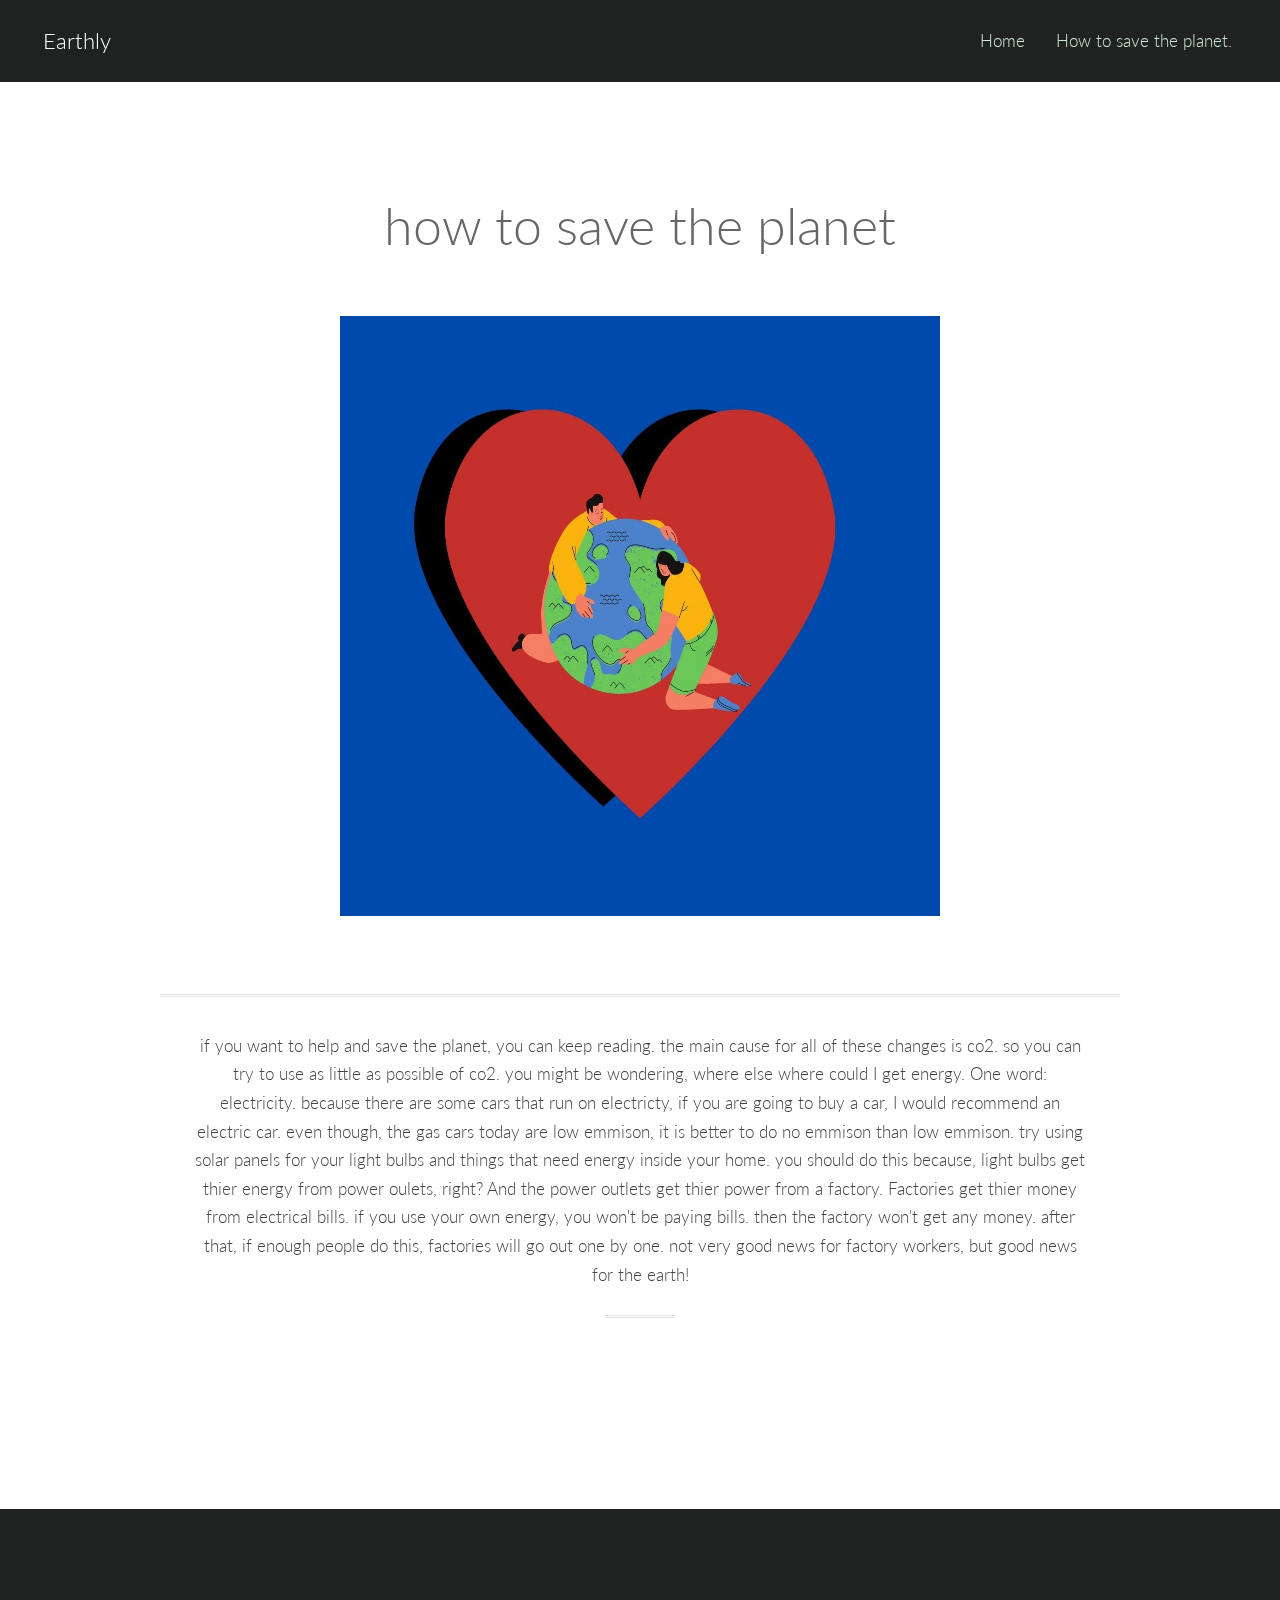
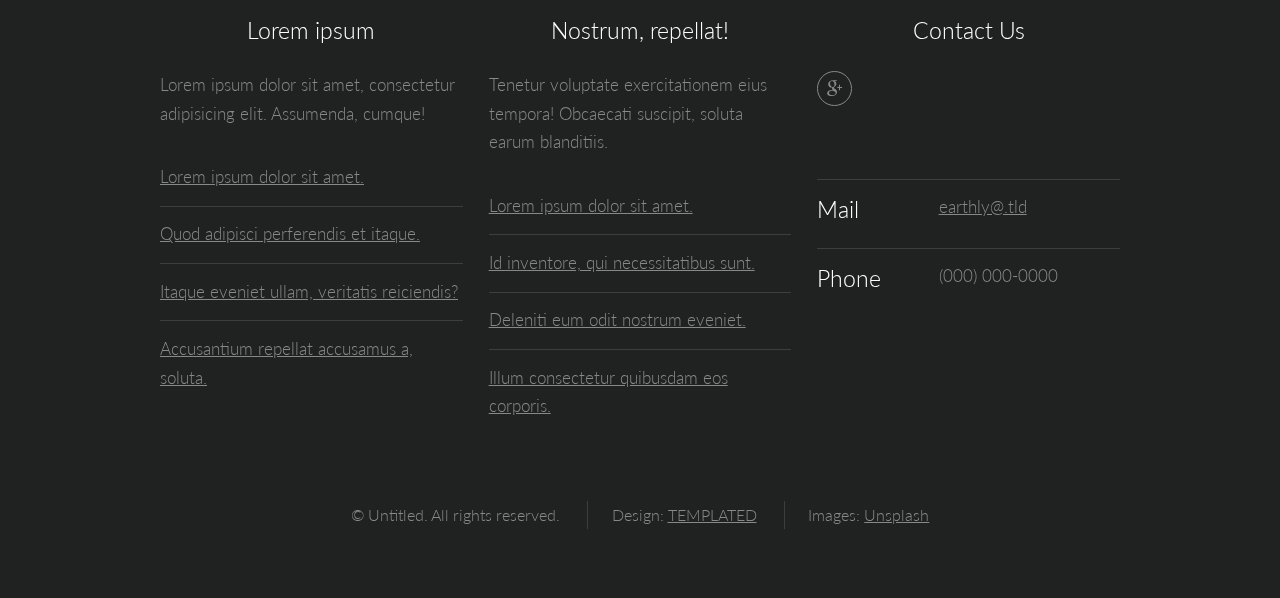
==== generic.html @ 2c192ad4 "Home hackathon" ====
<!DOCTYPE html>
<!--
	Interphase by TEMPLATED
	templated.co @templatedco
	Released for free under the Creative Commons Attribution 3.0 license (templated.co/license)
-->
<html lang="en">
	<head>
		<meta charset="UTF-8">
		<title>Generic - Interphase by TEMPLATED</title>
		<meta http-equiv="content-type" content="text/html; charset=utf-8" />
		<meta name="description" content="" />
		<meta name="keywords" content="" />
		<!--[if lte IE 8]><script src="css/ie/html5shiv.js"></script><![endif]-->
		<script src="js/jquery.min.js"></script>
		<script src="js/skel.min.js"></script>
		<script src="js/skel-layers.min.js"></script>
		<script src="js/init.js"></script>
		<noscript>
			<link rel="stylesheet" href="css/skel.css" />
			<link rel="stylesheet" href="css/style.css" />
			<link rel="stylesheet" href="css/style-xlarge.css" />
		</noscript>
		<!--[if lte IE 8]><link rel="stylesheet" href="css/ie/v8.css" /><![endif]-->
	</head>
	<body>

		<!-- Header -->
			<header id="header">
				<h1><a href="index.html">Earthly</a></h1>
				<nav id="nav">
					<ul>
						<li><a href="index.html">Home</a></li>
						<li><a href="generic.html">How to save the planet.</a></li>
						
					</ul>
				</nav>
			</header>

		<!-- Main -->
			<section id="main" class="wrapper">
				<div class="container">
					<header class="major">
						<h2>how to save the planet</h2>
					<img src="images/earth.jpg" alt="" width="600" height="600" />
					
					

						<hr>
						<p>if you want to help and save the planet, you can keep reading. the main cause for all of these changes is co2. so you can try to use as little as possible of co2. you might be wondering, where else where could I get energy. One word: electricity. because there
							are some cars that run on electricty, if you are going to buy a car, I would recommend an electric car. even though, the gas cars 
							today are low emmison, it is better to do no emmison than low emmison. 

								try using solar panels for your light bulbs and things that need energy inside your home. you should do this because, light bulbs get thier energy from power oulets, right? And the power outlets get thier power from a factory. Factories get thier money from electrical bills. if you use your own energy, you won't be paying bills. then the factory won't get any money. after that, if enough people do this, factories will go out one by one. not very good news for factory workers, but good news for the earth!




						</p>
					

					
					<p></p>

				</div>
			</section>

		<!-- Footer -->
			<footer id="footer">
				<div class="container"> 
					<div class="row">
						<section class="4u 6u(medium) 12u$(small)">
							<h3>Lorem ipsum</h3>
							<p>Lorem ipsum dolor sit amet, consectetur adipisicing elit. Assumenda, cumque!</p>
							<ul class="alt">
								<li><a href="#">Lorem ipsum dolor sit amet.</a></li>
								<li><a href="#">Quod adipisci perferendis et itaque.</a></li>
								<li><a href="#">Itaque eveniet ullam, veritatis reiciendis?</a></li>
								<li><a href="#">Accusantium repellat accusamus a, soluta.</a></li>
							</ul>
						</section>
						<section class="4u 6u$(medium) 12u$(small)">
							<h3>Nostrum, repellat!</h3>
							<p>Tenetur voluptate exercitationem eius tempora! Obcaecati suscipit, soluta earum blanditiis.</p>
							<ul class="alt">
								<li><a href="#">Lorem ipsum dolor sit amet.</a></li>
								<li><a href="#">Id inventore, qui necessitatibus sunt.</a></li>
								<li><a href="#">Deleniti eum odit nostrum eveniet.</a></li>
								<li><a href="#">Illum consectetur quibusdam eos corporis.</a></li>
							</ul>
						</section>
						<section class="4u$ 12u$(medium) 12u$(small)">
							<h3>Contact Us</h3>
							<ul class="icons">
								  
								
								
								<li><a href="https://mail.google.com/mail/u/0/#search/sm40656%40pausd.us" class="icon rounded fa-google-plus"><span class="label">Google+</span></a></li>
								
								
							</ul>
							<ul class="tabular">
								<li>
		
								</li>
								<li>
									<h3>Mail</h3>
									<a href="https://mail.google.com/mail/u/0/#search/sm40656%40pausd.us">earthly@.tld</a>
								</li>
								<li>
									<h3>Phone</h3>
									(000) 000-0000
								</li>
							</ul>
						</section>
					</div>
					<ul class="copyright">
						<li>&copy; Untitled. All rights reserved.</li>
						<li>Design: <a href="http://templated.co">TEMPLATED</a></li>
						<li>Images: <a href="http://unsplash.com">Unsplash</a></li>
					</ul>
				</div>
			</footer>

	</body>
</html>
---- css/skel.css ----
/* Resets (http://meyerweb.com/eric/tools/css/reset/ | v2.0 | 20110126 | License: none (public domain)) */

	html,body,div,span,applet,object,iframe,h1,h2,h3,h4,h5,h6,p,blockquote,pre,a,abbr,acronym,address,big,cite,code,del,dfn,em,img,ins,kbd,q,s,samp,small,strike,strong,sub,sup,tt,var,b,u,i,center,dl,dt,dd,ol,ul,li,fieldset,form,label,legend,table,caption,tbody,tfoot,thead,tr,th,td,article,aside,canvas,details,embed,figure,figcaption,footer,header,hgroup,menu,nav,output,ruby,section,summary,time,mark,audio,video{margin:0;padding:0;border:0;font-size:100%;font:inherit;vertical-align:baseline;}article,aside,details,figcaption,figure,footer,header,hgroup,menu,nav,section{display:block;}body{line-height:1;}ol,ul{list-style:none;}blockquote,q{quotes:none;}blockquote:before,blockquote:after,q:before,q:after{content:'';content:none;}table{border-collapse:collapse;border-spacing:0;}body{-webkit-text-size-adjust:none}

/* Box Model */

	*, *:before, *:after {
		-moz-box-sizing: border-box;
		-webkit-box-sizing: border-box;
		box-sizing: border-box;
	}

/* Container */

	body {
		/* min-width: (containers) */
		min-width: 1200px;
	}

	.container {
		margin-left: auto;
		margin-right: auto;

		/* width: (containers) */
		width: 1200px;
	}

	/* Modifiers */

		/* 125% */
			.container.\31 25\25 {
				width: 100%;

				/* max-width: (containers * 1.25) */
				max-width: 1500px;

				/* min-width: (containers) */
				min-width: 1200px;
			}

		/* 75% */
			.container.\37 5\25 {

				/* width: (containers * 0.75) */
				width: 900px;

			}

		/* 50% */
			.container.\35 0\25 {

				/* width: (containers * 0.50) */
				width: 600px;

			}

		/* 25% */
			.container.\32 5\25 {

				/* width: (containers * 0.25) */
				width: 300px;

			}

/* Grid */

	.row {
		border-bottom: solid 1px transparent;
	}

	.row > * {
		float: left;
	}

	.row:after, .row:before {
		content: '';
		display: block;
		clear: both;
		height: 0;
	}

	.row.uniform > * > :first-child {
		margin-top: 0;
	}

	.row.uniform > * > :last-child {
		margin-bottom: 0;
	}

	/* Gutters */

		/* Normal */

			.row > * {
				/* padding: (gutters.horizontal) 0 0 (gutters.vertical) */
				padding: 0 0 0 2em;
			}

			.row {
				/* margin: -(gutters.horizontal) 0 0 -(gutters.vertical) */
				margin: 0 0 0 -2em;
			}

			.row.uniform > * {
				/* padding: (gutters.vertical) 0 0 (gutters.vertical) */
				padding: 2em 0 0 2em;
			}

			.row.uniform {
				/* margin: -(gutters.vertical) 0 0 -(gutters.vertical) */
				margin: -2em 0 0 -2em;
			}

		/* 200% */

			.row.\32 00\25 > * {
				/* padding: (gutters.horizontal) 0 0 (gutters.vertical) */
				padding: 0 0 0 4em;
			}

			.row.\32 00\25 {
				/* margin: -(gutters.horizontal) 0 0 -(gutters.vertical) */
				margin: 0 0 0 -4em;
			}

			.row.uniform.\32 00\25 > * {
				/* padding: (gutters.vertical) 0 0 (gutters.vertical) */
				padding: 4em 0 0 4em;
			}

			.row.uniform.\32 00\25 {
				/* margin: -(gutters.vertical) 0 0 -(gutters.vertical) */
				margin: -4em 0 0 -4em;
			}

		/* 150% */

			.row.\31 50\25 > * {
				/* padding: (gutters.horizontal) 0 0 (gutters.vertical) */
				padding: 0 0 0 1.5em;
			}

			.row.\31 50\25 {
				/* margin: -(gutters.horizontal) 0 0 -(gutters.vertical) */
				margin: 0 0 0 -1.5em;
			}

			.row.uniform.\31 50\25 > * {
				/* padding: (gutters.vertical) 0 0 (gutters.vertical) */
				padding: 1.5em 0 0 1.5em;
			}

			.row.uniform.\31 50\25 {
				/* margin: -(gutters.vertical) 0 0 -(gutters.vertical) */
				margin: -1.5em 0 0 -1.5em;
			}

		/* 50% */

			.row.\35 0\25 > * {
				/* padding: (gutters.horizontal) 0 0 (gutters.vertical) */
				padding: 0 0 0 1em;
			}

			.row.\35 0\25 {
				/* margin: -(gutters.horizontal) 0 0 -(gutters.vertical) */
				margin: 0 0 0 -1em;
			}

			.row.uniform.\35 0\25 > * {
				/* padding: (gutters.vertical) 0 0 (gutters.vertical) */
				padding: 1em 0 0 1em;
			}

			.row.uniform.\35 0\25 {
				/* margin: -(gutters.vertical) 0 0 -(gutters.vertical) */
				margin: -1em 0 0 -1em;
			}

		/* 25% */

			.row.\32 5\25 > * {
				/* padding: (gutters.horizontal) 0 0 (gutters.vertical) */
				padding: 0 0 0 0.5em;
			}

			.row.\32 5\25 {
				/* margin: -(gutters.horizontal) 0 0 -(gutters.vertical) */
				margin: 0 0 0 -0.5em;
			}

			.row.uniform.\32 5\25 > * {
				/* padding: (gutters.vertical) 0 0 (gutters.vertical) */
				padding: 0.5em 0 0 0.5em;
			}

			.row.uniform.\32 5\25 {
				/* margin: -(gutters.vertical) 0 0 -(gutters.vertical) */
				margin: -0.5em 0 0 -0.5em;
			}

		/* 0% */

			.row.\30 \25 > * {
				/* padding: (gutters.horizontal) 0 0 (gutters.vertical) */
				padding: 0;
			}

			.row.\30 \25 {
				/* margin: -(gutters.horizontal) 0 0 -(gutters.vertical) */
				margin: 0;
			}

	/* Cells */

		.\31 2u, .\31 2u\24, .\31 2u\28 1\29, .\31 2u\24\28 1\29 { width: 100%; clear: none; }
		.\31 1u, .\31 1u\24, .\31 1u\28 1\29, .\31 1u\24\28 1\29 { width: 91.6666666667%; clear: none; }
		.\31 0u, .\31 0u\24, .\31 0u\28 1\29, .\31 0u\24\28 1\29 { width: 83.3333333333%; clear: none; }
		.\39 u, .\39 u\24, .\39 u\28 1\29, .\39 u\24\28 1\29 { width: 75%; clear: none; }
		.\38 u, .\38 u\24, .\38 u\28 1\29, .\38 u\24\28 1\29 { width: 66.6666666667%; clear: none; }
		.\37 u, .\37 u\24, .\37 u\28 1\29, .\37 u\24\28 1\29 { width: 58.3333333333%; clear: none; }
		.\36 u, .\36 u\24, .\36 u\28 1\29, .\36 u\24\28 1\29 { width: 50%; clear: none; }
		.\35 u, .\35 u\24, .\35 u\28 1\29, .\35 u\24\28 1\29 { width: 41.6666666667%; clear: none; }
		.\34 u, .\34 u\24, .\34 u\28 1\29, .\34 u\24\28 1\29 { width: 33.3333333333%; clear: none; }
		.\33 u, .\33 u\24, .\33 u\28 1\29, .\33 u\24\28 1\29 { width: 25%; clear: none; }
		.\32 u, .\32 u\24, .\32 u\28 1\29, .\32 u\24\28 1\29 { width: 16.6666666667%; clear: none; }
		.\31 u, .\31 u\24, .\31 u\28 1\29, .\31 u\24\28 1\29 { width: 8.3333333333%; clear: none; }

		.\31 2u\24 + *, .\31 2u\24\28 1\29 + *,
		.\31 1u\24 + *, .\31 1u\24\28 1\29 + *,
		.\31 0u\24 + *, .\31 0u\24\28 1\29 + *,
		.\39 u\24 + *, .\39 u\24\28 1\29 + *,
		.\38 u\24 + *, .\38 u\24\28 1\29 + *,
		.\37 u\24 + *, .\37 u\24\28 1\29 + *,
		.\36 u\24 + *, .\36 u\24\28 1\29 + *,
		.\35 u\24 + *, .\35 u\24\28 1\29 + *,
		.\34 u\24 + *, .\34 u\24\28 1\29 + *,
		.\33 u\24 + *, .\33 u\24\28 1\29 + *,
		.\32 u\24 + *, .\32 u\24\28 1\29 + *,
		.\31 u\24  + *,  .\31 u\24\28 1\29 + * {
			clear: left;
		}

		.\-11u { margin-left: 91.6666666667% }
		.\-10u { margin-left: 83.3333333333% }
		.\-9u { margin-left: 75% }
		.\-8u { margin-left: 66.6666666667% }
		.\-7u { margin-left: 58.3333333333% }
		.\-6u { margin-left: 50% }
		.\-5u { margin-left: 41.6666666667% }
		.\-4u { margin-left: 33.3333333333% }
		.\-3u { margin-left: 25% }
		.\-2u { margin-left: 16.6666666667% }
		.\-1u { margin-left: 8.3333333333% }
---- css/style.css ----
@charset "UTF-8";
@import url(font-awesome.min.css);
@import url("http://fonts.googleapis.com/css?family=Lato:300,400");

/*
	Interphase by TEMPLATED
	templated.co @templatedco
	Released for free under the Creative Commons Attribution 3.0 license (templated.co/license)
*/

/* Basic */

	body {
		background: #fff;
	}

	body, input, select, textarea {
		color: #444;
		font-family: "Lato", Helvetica, sans-serif;
		font-size: 15pt;
		font-weight: 300;
		line-height: 1.65em;
	}

	a {
		color: #4dac71;
		text-decoration: underline;
	}

		a:hover {
			text-decoration: none;
		}

	strong, b {
		color: #666;
		font-weight: 400;
	}

	em, i {
		font-style: italic;
	}

	p {
		margin: 0 0 2em 0;
	}

	h1, h2, h3, h4, h5, h6 {
		color: #666;
		font-weight: 300;
		line-height: 1em;
		margin: 0 0 1em 0;
		text-align: center;
	}

		h1 a, h2 a, h3 a, h4 a, h5 a, h6 a {
			color: inherit;
			text-decoration: none;
		}

	h2 {
		font-size: 1.75em;
		line-height: 1.5em;
	}

	h3 {
		font-size: 1.35em;
		line-height: 1.5em;
		text-align: center;
	}

	h4 {
		font-size: 1.1em;
		line-height: 1.5em;
	}

	h5 {
		font-size: 0.9em;
		line-height: 1.5em;
	}

	h6 {
		font-size: 0.7em;
		line-height: 1.5em;
	}

	sub {
		font-size: 0.8em;
		position: relative;
		top: 0.5em;
	}

	sup {
		font-size: 0.8em;
		position: relative;
		top: -0.5em;
	}

	hr {
		border: 0;
		border-bottom: medium 1px rgba(144, 144, 144, 0.25);
		margin: 2em 0;
	}

		hr.major {
			margin: 3em 0;
		}

	blockquote {
		border-left: solid 4px rgba(144, 144, 144, 0.25);
		font-style: italic;
		margin: 0 0 2em 0;
		padding: 0.5em 0 0.5em 2em;
	}

	code {
		background: rgba(144, 144, 144, 0.075);
		border-radius: 4px;
		border: solid 1px rgba(144, 144, 144, 0.25);
		font-family: "Courier New", monospace;
		font-size: 0.9em;
		margin: 0 0.25em;
		padding: 0.25em 0.65em;
	}

	pre {
		-webkit-overflow-scrolling: touch;
		font-family: "Courier New", monospace;
		font-size: 0.9em;
		margin: 0 0 2em 0;
	}

		pre code {
			display: block;
			line-height: 1.75em;
			padding: 1em 1.5em;
			overflow-x: auto;
		}

	.align-left {
		text-align: left;
	}

	.align-center {
		text-align: center;
	}

	.align-right {
		text-align: right;
	}

/* Section/Article */

	section.special, article.special {
		text-align: center;
	}

	header p {
		position: relative;
		margin: 0 0 1.5em 0;
	}

	header h2 + p {
		font-size: 1.25em;
		margin-top: -1em;
		line-height: 1.5em;
	}

	header h3 + p {
		font-size: 1.1em;
		margin-top: -0.8em;
		line-height: 1.5em;
		text-align: center;
	}

	header h4 + p,
	header h5 + p,
	header h6 + p {
		font-size: 0.9em;
		margin-top: -0.6em;
		line-height: 1.5em;
	}

	header.major {
		text-align: center;
		margin-bottom: 3em;
	}

		header.major h2 {
			font-size: 3em;
		}

		header.major p {
			border-top: medium double rgba(144, 144, 144, 0.25);
			display: inline-block;
			padding: 2em 2em 0 2em;
		}

/* Form */

	form {
		margin: 0 0 2em 0;
	}
	
	.centered {
		position: absolute;
		top: 50%;
		left: 50%;
		transform: translate(-50%, -50%);
	  }
	
	  label {
		color: #666;
		display: block;
		font-size: 0.9em;
		font-weight: 400;
		margin: 0 0 1em 0;
	}

	input[type="text"],
	input[type="password"],
	input[type="email"],
	select,
	textarea {
		-moz-appearance: none;
		-webkit-appearance: none;
		-o-appearance: none;
		-ms-appearance: none;
		appearance: none;
		background: rgba(144, 144, 144, 0.075);
		border-radius: 4px;
		border: none;
		border: solid 1px rgba(144, 144, 144, 0.25);
		color: inherit;
		display: block;
		outline: 0;
		padding: 0 1em;
		text-decoration: none;
		width: 100%;
	}

		input[type="text"]:invalid,
		input[type="password"]:invalid,
		input[type="email"]:invalid,
		select:invalid,
		textarea:invalid {
			box-shadow: none;
		}

		input[type="text"]:focus,
		input[type="password"]:focus,
		input[type="email"]:focus,
		select:focus,
		textarea:focus {
			border-color: #4dac71;
			box-shadow: 0 0 0 1px #4dac71;
		}

	.select-wrapper {
		text-decoration: none;
		display: block;
		position: relative;
	}

		.select-wrapper:before {
			content: "";
			-moz-osx-font-smoothing: grayscale;
			-webkit-font-smoothing: antialiased;
			font-family: FontAwesome;
			font-style: normal;
			font-weight: normal;
			text-transform: none !important;
		}

		.select-wrapper:before {
			color: rgba(144, 144, 144, 0.25);
			display: block;
			height: 2.75em;
			line-height: 2.75em;
			pointer-events: none;
			position: absolute;
			right: 0;
			text-align: center;
			top: 0;
			width: 2.75em;
		}

		.select-wrapper select::-ms-expand {
			display: none;
		}

	input[type="text"],
	input[type="password"],
	input[type="email"],
	select {
		height: 2.75em;
	}

	textarea {
		padding: 0.75em 1em;
	}

	input[type="checkbox"],
	input[type="radio"] {
		-moz-appearance: none;
		-webkit-appearance: none;
		-o-appearance: none;
		-ms-appearance: none;
		appearance: none;
		display: block;
		float: left;
		margin-right: -2em;
		opacity: 0;
		width: 1em;
		z-index: -1;
	}

		input[type="checkbox"] + label,
		input[type="radio"] + label {
			text-decoration: none;
			color: #444;
			cursor: pointer;
			display: inline-block;
			font-size: 1em;
			font-weight: 300;
			padding-left: 2.4em;
			padding-right: 0.75em;
			position: relative;
		}

			input[type="checkbox"] + label:before,
			input[type="radio"] + label:before {
				-moz-osx-font-smoothing: grayscale;
				-webkit-font-smoothing: antialiased;
				font-family: FontAwesome;
				font-style: normal;
				font-weight: normal;
				text-transform: none !important;
			}

			input[type="checkbox"] + label:before,
			input[type="radio"] + label:before {
				background: rgba(144, 144, 144, 0.075);
				border-radius: 4px;
				border: solid 1px rgba(144, 144, 144, 0.25);
				content: '';
				display: inline-block;
				height: 1.65em;
				left: 0;
				line-height: 1.58125em;
				position: absolute;
				text-align: center;
				top: 0;
				width: 1.65em;
			}

		input[type="checkbox"]:checked + label:before,
		input[type="radio"]:checked + label:before {
			background: #3ba666;
			border-color: #3ba666;
			color: #ffffff;
			content: '\f00c';
		}

		input[type="checkbox"]:focus + label:before,
		input[type="radio"]:focus + label:before {
			border-color: #4dac71;
			box-shadow: 0 0 0 1px #4dac71;
		}

	input[type="checkbox"] + label:before {
		border-radius: 4px;
	}

	input[type="radio"] + label:before {
		border-radius: 100%;
	}

	::-webkit-input-placeholder {
		color: #888 !important;
		opacity: 1.0;
	}

	:-moz-placeholder {
		color: #888 !important;
		opacity: 1.0;
	}

	::-moz-placeholder {
		color: #888 !important;
		opacity: 1.0;
	}

	:-ms-input-placeholder {
		color: #888 !important;
		opacity: 1.0;
	}

	.formerize-placeholder {
		color: #888 !important;
		opacity: 1.0;
	}

/* Box */

	.box {
		border-radius: 4px;
		border: solid 1px rgba(144, 144, 144, 0.25);
		margin-bottom: 2em;
		padding: 1.5em;
	}

		.box > :last-child,
		.box > :last-child > :last-child,
		.box > :last-child > :last-child > :last-child {
			margin-bottom: 0;
		}

		.box.alt {
			border: 0;
			border-radius: 0;
			padding: 0;
		}

/* Icon */

	.icon {
		text-decoration: none;
		border-bottom: none;
		position: relative;
	}

		.icon:before {
			-moz-osx-font-smoothing: grayscale;
			-webkit-font-smoothing: antialiased;
			font-family: FontAwesome;
			font-style: normal;
			font-weight: normal;
			text-transform: none !important;
		}

		.icon > .label {
			display: none;
		}

		.icon.rounded {
			border-radius: 100%;
			border: 1px solid #4dac71;
			display: inline-block;
			height: 2em;
			line-height: 2em;
			text-align: center;
			width: 2em;
		}

			.icon.rounded.big {
				font-size: 3.5em;
			}

/* Image */

	.image {
		border-radius: 4px;
		border: 0;
		display: inline-block;
		position: relative;
	}

		.image img {
			border-radius: 4px;
			display: block;
		}

		.image.left {
			float: left;
			padding: 0 1.5em 1em 0;
			top: 0.25em;
		}

		.image.right {
			float: right;
			padding: 0 0 1em 1.5em;
			top: 0.25em;
		}

		.image.left, .image.right {
			max-width: 40%;
		}

			.image.left img, .image.right img {
				width: 100%;
			}

		.image.fit {
			display: block;
			margin: 0 0 2em 0;
			width: 100%;
		}

			.image.fit img {
				width: 100%;
			}

/* List */

	ol {
		list-style: decimal;
		margin: 0 0 2em 0;
		padding-left: 1.25em;
	}

		ol li {
			padding-left: 0.25em;
		}

	ul {
		list-style: disc;
		margin: 0 0 2em 0;
		padding-left: 1em;
	}

		ul li {
			padding-left: 0.5em;
		}

		ul.alt {
			list-style: none;
			padding-left: 0;
		}

			ul.alt li {
				border-top: solid 1px rgba(144, 144, 144, 0.25);
				padding: 0.8em 0;
			}

				ul.alt li:first-child {
					border-top: 0;
					padding-top: 0;
				}

		ul.icons {
			cursor: default;
			list-style: none;
			padding-left: 0;
		}

			ul.icons li {
				display: inline-block;
				padding: 0 1em 0 0;
			}

				ul.icons li:last-child {
					padding-right: 0;
				}

		ul.actions {
			cursor: default;
			list-style: none;
			padding-left: 0;
		}

			ul.actions li {
				display: inline-block;
				padding: 0 1em 0 0;
				vertical-align: middle;
			}

				ul.actions li:last-child {
					padding-right: 0;
				}

			ul.actions.small li {
				padding: 0 0.5em 0 0;
			}

			ul.actions.vertical li {
				display: block;
				padding: 1em 0 0 0;
			}

				ul.actions.vertical li:first-child {
					padding-top: 0;
				}

				ul.actions.vertical li > * {
					margin-bottom: 0;
				}

			ul.actions.vertical.small li {
				padding: 0.5em 0 0 0;
			}

				ul.actions.vertical.small li:first-child {
					padding-top: 0;
				}

			ul.actions.fit {
				display: table;
				margin-left: -1em;
				padding: 0;
				table-layout: fixed;
				width: calc(100% + 1em);
			}

				ul.actions.fit li {
					display: table-cell;
					padding: 0 0 0 1em;
				}

					ul.actions.fit li > * {
						margin-bottom: 0;
					}

				ul.actions.fit.small {
					margin-left: -0.5em;
					width: calc(100% + 0.5em);
				}

					ul.actions.fit.small li {
						padding: 0 0 0 0.5em;
					}

		ul.tabular {
			list-style: outside none none;
			padding: 0px;
		}

			ul.tabular li {
				border-top: solid 1px rgba(144, 144, 144, 0.25);
				line-height: 1.75em;
				margin: 1.5em 0px 0px;
				padding-left: 7em;
				padding-top: 12px;
				position: relative;
			}

				ul.tabular li:first-child {
					border-top: 0;
					margin-top: 0;
				}

				ul.tabular li h3 {
					left: 0px;
					position: absolute;
					text-align: center;
					top: 12px;
					vertical-align: top;
					width: 1em;
				}

	dl {
		margin: 0 0 2em 0;
	}

/* Table */

	.table-wrapper {
		-webkit-overflow-scrolling: touch;
		overflow-x: auto;
	}

	table {
		margin: 0 0 2em 0;
		width: 100%;
	}

		table tbody tr {
			border: solid 1px rgba(144, 144, 144, 0.25);
			border-left: 0;
			border-right: 0;
		}

			table tbody tr:nth-child(2n + 1) {
				background-color: rgba(144, 144, 144, 0.075);
			}

		table td {
			padding: 0.75em 0.75em;
		}

		table th {
			color: #666;
			font-size: 0.9em;
			font-weight: 400;
			padding: 0 0.75em 0.75em 0.75em;
			text-align: left;
		}

		table thead {
			border-bottom: solid 2px rgba(144, 144, 144, 0.25);
		}

		table tfoot {
			border-top: solid 2px rgba(144, 144, 144, 0.25);
		}

		table.alt {
			border-collapse: separate;
		}

			table.alt tbody tr td {
				border: solid 1px rgba(144, 144, 144, 0.25);
				border-left-width: 0;
				border-top-width: 0;
			}

				table.alt tbody tr td:first-child {
					border-left-width: 1px;
				}

			table.alt tbody tr:first-child td {
				border-top-width: 1px;
			}

			table.alt thead {
				border-bottom: 0;
			}

			table.alt tfoot {
				border-top: 0;
			}

/* Button */

	input[type="submit"],
	input[type="reset"],
	input[type="button"],
	.button {
		-moz-appearance: none;
		-webkit-appearance: none;
		-o-appearance: none;
		-ms-appearance: none;
		appearance: none;
		-moz-transition: background-color 0.2s ease-in-out, color 0.2s ease-in-out;
		-webkit-transition: background-color 0.2s ease-in-out, color 0.2s ease-in-out;
		-o-transition: background-color 0.2s ease-in-out, color 0.2s ease-in-out;
		-ms-transition: background-color 0.2s ease-in-out, color 0.2s ease-in-out;
		transition: background-color 0.2s ease-in-out, color 0.2s ease-in-out;
		background-color: #3ba666;
		border-radius: 4px;
		border: 0;
		color: #ffffff !important;
		cursor: pointer;
		display: inline-block;
		font-weight: 400;
		height: 2.85em;
		line-height: 2.8em;
		padding: 0 2em;
		text-align: center;
		text-decoration: none;
		white-space: nowrap;
	}

		input[type="submit"]:hover,
		input[type="reset"]:hover,
		input[type="button"]:hover,
		.button:hover {
			background-color: #42b972;
		}

		input[type="submit"]:active,
		input[type="reset"]:active,
		input[type="button"]:active,
		.button:active {
			background-color: #34935a;
		}

		input[type="submit"].icon,
		input[type="reset"].icon,
		input[type="button"].icon,
		.button.icon {
			padding-left: 1.35em;
		}

			input[type="submit"].icon:before,
			input[type="reset"].icon:before,
			input[type="button"].icon:before,
			.button.icon:before {
				margin-right: 0.5em;
			}

		input[type="submit"].fit,
		input[type="reset"].fit,
		input[type="button"].fit,
		.button.fit {
			display: block;
			margin: 0 0 1em 0;
			width: 100%;
		}

		input[type="submit"].small,
		input[type="reset"].small,
		input[type="button"].small,
		.button.small {
			font-size: 0.8em;
		}

		input[type="submit"].big,
		input[type="reset"].big,
		input[type="button"].big,
		.button.big {
			font-size: 1.35em;
		}

		input[type="submit"].alt,
		input[type="reset"].alt,
		input[type="button"].alt,
		.button.alt {
			background-color: transparent;
			box-shadow: inset 0 0 0 2px rgba(144, 144, 144, 0.25);
			color: #666 !important;
		}

			input[type="submit"].alt:hover,
			input[type="reset"].alt:hover,
			input[type="button"].alt:hover,
			.button.alt:hover {
				background-color: rgba(144, 144, 144, 0.075);
			}

			input[type="submit"].alt:active,
			input[type="reset"].alt:active,
			input[type="button"].alt:active,
			.button.alt:active {
				background-color: rgba(144, 144, 144, 0.2);
			}

			input[type="submit"].alt.icon:before,
			input[type="reset"].alt.icon:before,
			input[type="button"].alt.icon:before,
			.button.alt.icon:before {
				color: #888;
			}

		input[type="submit"].special,
		input[type="reset"].special,
		input[type="button"].special,
		.button.special {
			background-color: #4dac71;
			color: #ffffff !important;
		}

			input[type="submit"].special:hover,
			input[type="reset"].special:hover,
			input[type="button"].special:hover,
			.button.special:hover {
				background-color: #5cb67e;
			}

			input[type="submit"].special:active,
			input[type="reset"].special:active,
			input[type="button"].special:active,
			.button.special:active {
				background-color: #459a65;
			}

		input[type="submit"].disabled, input[type="submit"]:disabled,
		input[type="reset"].disabled,
		input[type="reset"]:disabled,
		input[type="button"].disabled,
		input[type="button"]:disabled,
		.button.disabled,
		.button:disabled {
			background-color: #444 !important;
			box-shadow: inset 0 -0.15em 0 0 rgba(0, 0, 0, 0.15);
			color: #fff !important;
			cursor: default;
			opacity: 0.25;
		}

/* Header */

	body.landing #header {
		background-color: transparent;
		left: 0;
		position: absolute;
		top: 0;
	}

	#header {
		background-color: #202222;
		color: #ffffff;
		cursor: default;
		height: 4.75em;
		line-height: 4.75em;
		width: 100%;
		z-index: 10000;
	}

		#header h1 {
			color: #ffffff;
			height: inherit;
			left: 2.5em;
			line-height: inherit;
			margin: 0;
			padding: 0;
			position: absolute;
			top: 0;
		}

			#header h1 a {
				font-size: 1.25em;
			}

		#header nav {
			height: inherit;
			line-height: inherit;
			position: absolute;
			right: 2.75em;
			top: 0;
			vertical-align: middle;
		}

			#header nav > ul {
				list-style: none;
				margin: 0;
				padding-left: 0;
			}

				#header nav > ul > li {
					border-radius: 4px;
					display: inline-block;
					margin-left: 1.5em;
					padding-left: 0;
				}

					#header nav > ul > li a {
						-moz-transition: color 0.2s ease-in-out;
						-webkit-transition: color 0.2s ease-in-out;
						-o-transition: color 0.2s ease-in-out;
						-ms-transition: color 0.2s ease-in-out;
						transition: color 0.2s ease-in-out;
						color: #cee8d8;
						display: inline-block;
						text-decoration: none;
					}

						#header nav > ul > li a:hover {
							color: #ffffff;
						}

					#header nav > ul > li:first-child {
						margin-left: 0;
					}

					#header nav > ul > li .button {
						height: 2.25em;
						line-height: 2.25em;
						margin-bottom: 0;
						padding: 0 1em;
						position: relative;
						top: -0.075em;
						vertical-align: middle;
					}

		#header .container {
			position: relative;
		}

			#header .container h1 {
				left: 0;
			}

			#header .container nav {
				right: 0;
			}

/* Banner */

	#banner {
		background: url("images/overlay.png"), url("../images/banner.jpg");
		background-position: center;
		background-repeat: no-repeat;
		background-size: cover;
		color: #ffffff;
		padding: 16em 0em 14em;
		text-align: center;
	}

		#banner h2 {
			color: #ffffff;
			font-size: 3em;
			line-height: 1em;
			margin: 0 0 0.5em 0;
			padding: 0;
		}

		#banner p {
			font-size: 1.5em;
			margin: 1.5em 0 0 0;
		}

		#banner .actions {
			margin: 3em 0 0 0;
		}

		#banner .button {
			background-color: transparent;
			border: 1px solid #ffffff;
			font-weight: 300;
		}

			#banner .button:hover {
				background-color: rgba(255, 255, 255, 0.2);
			}

/* Wrapper */

	.wrapper {
		padding: 6em 0em 4em;
	}

		.wrapper.style1 {
			background-color: #3ba666;
			-moz-background-image: linear-gradient(60deg, #4dac71 50%, #3ba666 50%);
			-webkit-background-image: linear-gradient(60deg, #4dac71 50%, #3ba666 50%);
			-o-background-image: linear-gradient(60deg, #4dac71 50%, #3ba666 50%);
			-ms-background-image: linear-gradient(60deg, #4dac71 50%, #3ba666 50%);
			background-image: linear-gradient(60deg, #4dac71 50%, #3ba666 50%);
			color: #ffffff;
		}

			.wrapper.style1 header {
				margin-bottom: 4em;
			}

			.wrapper.style1 h2 {
				color: #ffffff;
			}

			.wrapper.style1 .icon.big {
				border-color: #ffffff;
				margin-bottom: 0.5em;
			}

		.wrapper.style2 .title, .wrapper.style2 header {
			border-bottom: medium double rgba(144, 144, 144, 0.25);
			padding-bottom: 1em;
		}

		.wrapper.style2 header {
			margin-bottom: 4em;
		}

		.wrapper.style2 .feature {
			margin: 0 0 2em 0;
		}

/* Footer */

	#footer {
		background: #202222;
		color: #888;
		padding: 6em 0em 4em;
	}

		#footer h2, #footer h3, #footer h4 {
			color: #ffffff;
		}

		#footer a {
			-moz-transition: all 0.2s ease-in-out;
			-webkit-transition: all 0.2s ease-in-out;
			-o-transition: all 0.2s ease-in-out;
			-ms-transition: all 0.2s ease-in-out;
			transition: all 0.2s ease-in-out;
			color: #888;
		}

			#footer a:active, #footer a:hover {
				color: #ffffff;
			}

		#footer .icons .rounded {
			border-color: #888;
			font-size: 1.5em;
		}

			#footer .icons .rounded:active, #footer .icons .rounded:hover {
				border-color: #ffffff;
			}

		#footer .copyright {
			font-size: 0.9em;
			margin: 2em 0 0 0;
			padding: 0;
			text-align: center;
		}

			#footer .copyright li {
				border-left: solid 1px rgba(144, 144, 144, 0.25);
				display: inline-block;
				list-style: none;
				margin-left: 1.5em;
				padding-left: 1.5em;
			}

				#footer .copyright li:first-child {
					border-left: 0;
					margin-left: 0;
					padding-left: 0;
				}
---- css/style-xlarge.css ----
/*
	Interphase by TEMPLATED
	templated.co @templatedco
	Released for free under the Creative Commons Attribution 3.0 license (templated.co/license)
*/

/* Basic */

	body, input, select, textarea {
		font-size: 13pt;
	}
---- css/ie/v8.css ----
/*
	Interphase by TEMPLATED
	templated.co @templatedco
	Released for free under the Creative Commons Attribution 3.0 license (templated.co/license)
*/

/* Banner */

	#banner {
		background: url("../../images/banner.jpg");
		background-size: cover;
		-ms-behavior: url("css/ie/backgroundsize.min.htc");
	}
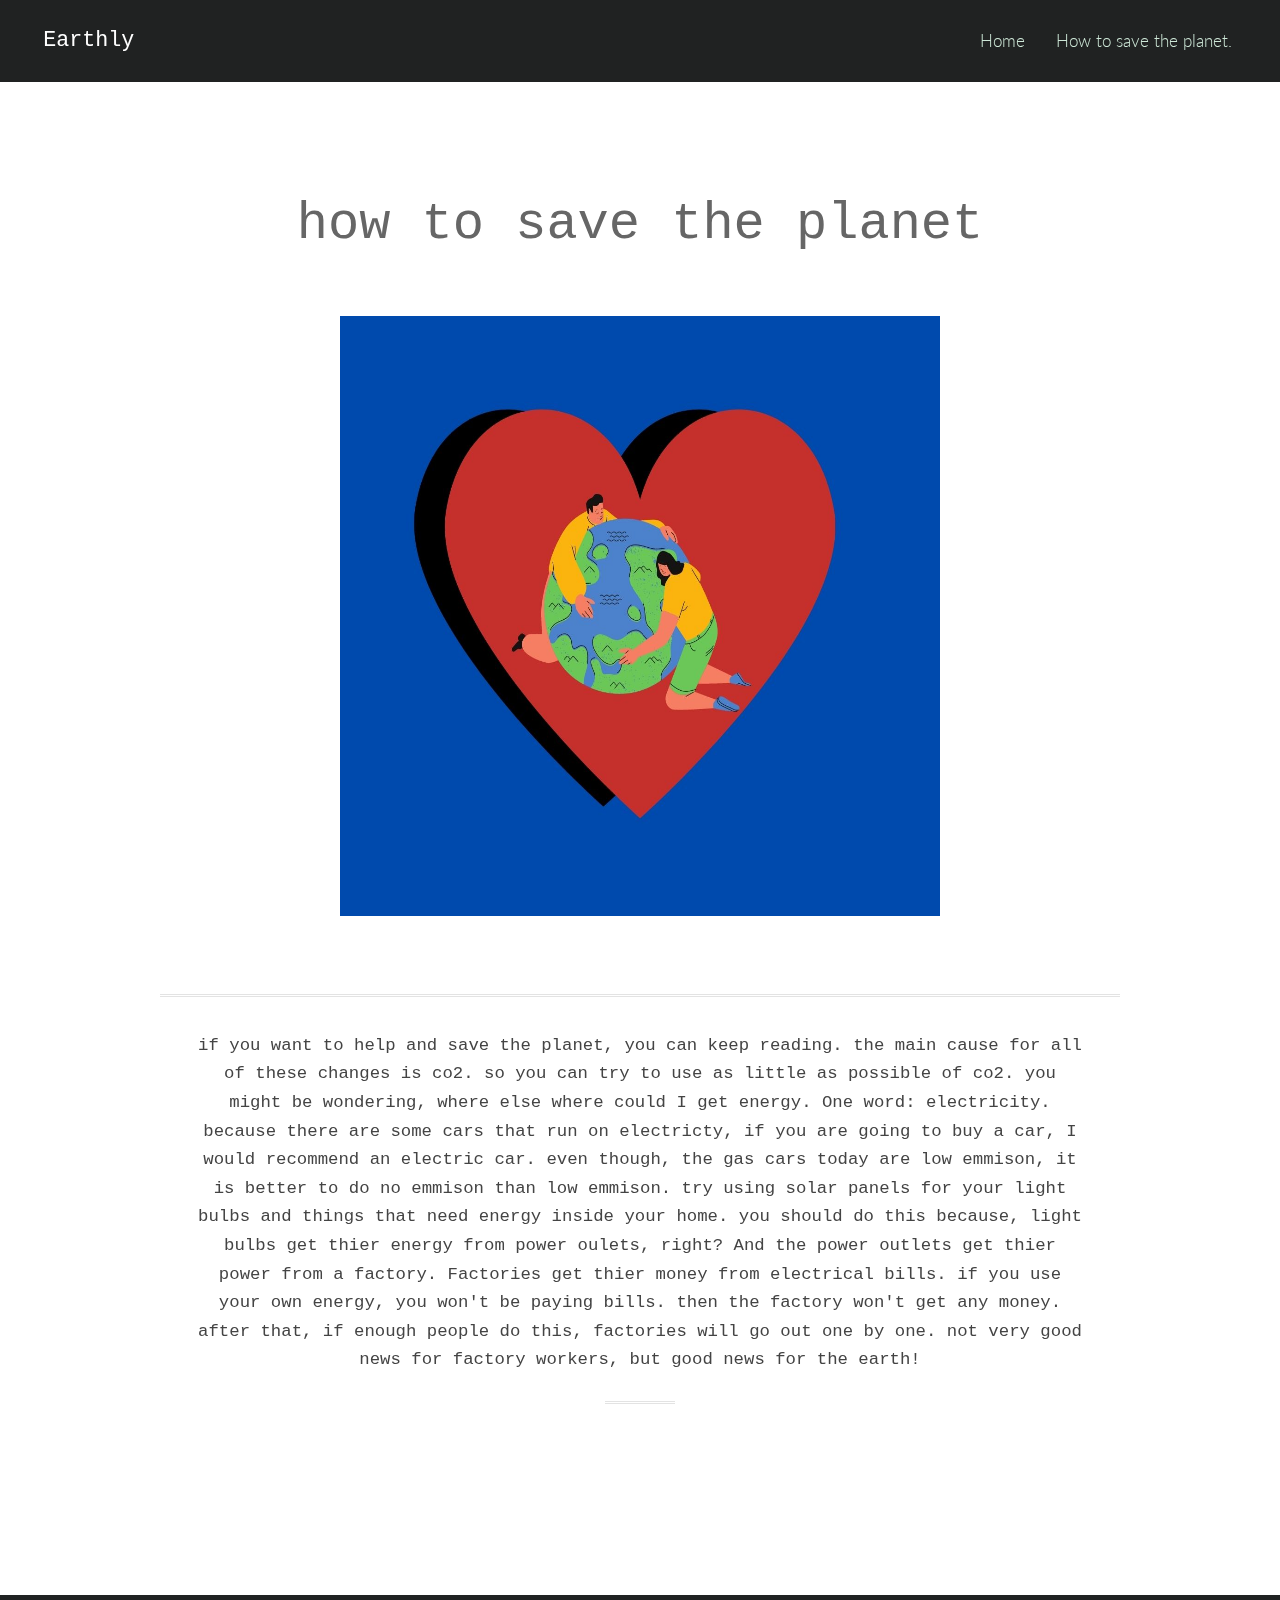
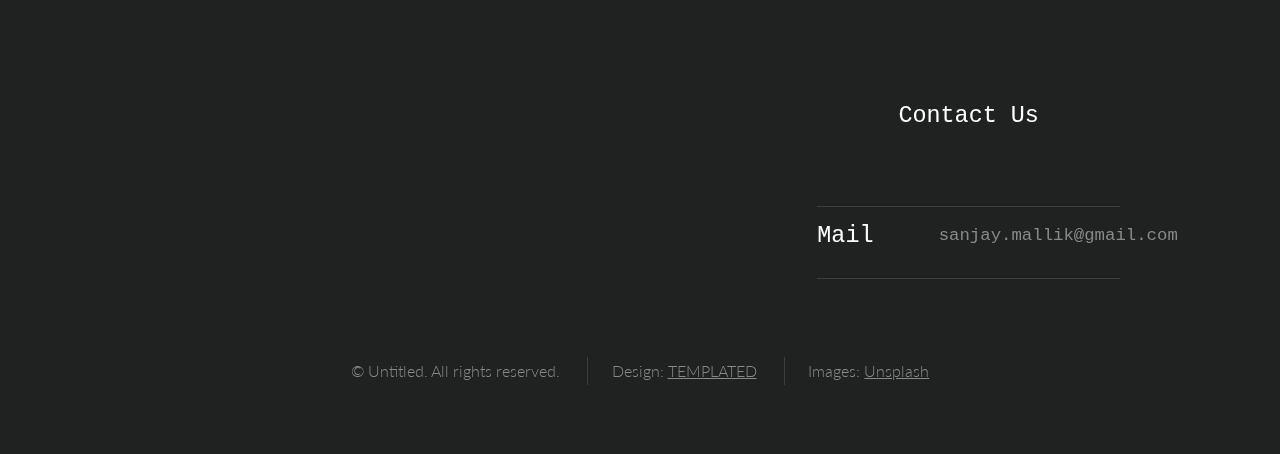
==== commit 75397ef0: "different banner picture" ====
--- a/generic.html
+++ b/generic.html
@@ -70,23 +70,15 @@
 				<div class="container"> 
 					<div class="row">
 						<section class="4u 6u(medium) 12u$(small)">
-							<h3>Lorem ipsum</h3>
-							<p>Lorem ipsum dolor sit amet, consectetur adipisicing elit. Assumenda, cumque!</p>
+
 							<ul class="alt">
-								<li><a href="#">Lorem ipsum dolor sit amet.</a></li>
-								<li><a href="#">Quod adipisci perferendis et itaque.</a></li>
-								<li><a href="#">Itaque eveniet ullam, veritatis reiciendis?</a></li>
-								<li><a href="#">Accusantium repellat accusamus a, soluta.</a></li>
+
 							</ul>
 						</section>
 						<section class="4u 6u$(medium) 12u$(small)">
-							<h3>Nostrum, repellat!</h3>
-							<p>Tenetur voluptate exercitationem eius tempora! Obcaecati suscipit, soluta earum blanditiis.</p>
+
 							<ul class="alt">
-								<li><a href="#">Lorem ipsum dolor sit amet.</a></li>
-								<li><a href="#">Id inventore, qui necessitatibus sunt.</a></li>
-								<li><a href="#">Deleniti eum odit nostrum eveniet.</a></li>
-								<li><a href="#">Illum consectetur quibusdam eos corporis.</a></li>
+
 							</ul>
 						</section>
 						<section class="4u$ 12u$(medium) 12u$(small)">
@@ -95,7 +87,7 @@
 								  
 								
 								
-								<li><a href="https://mail.google.com/mail/u/0/#search/sm40656%40pausd.us" class="icon rounded fa-google-plus"><span class="label">Google+</span></a></li>
+
 								
 								
 							</ul>
@@ -105,11 +97,10 @@
 								</li>
 								<li>
 									<h3>Mail</h3>
-									<a href="https://mail.google.com/mail/u/0/#search/sm40656%40pausd.us">earthly@.tld</a>
+									<p1 style="font-family:'Courier New', Courier, monospace">sanjay.mallik@gmail.com</a>
 								</li>
 								<li>
-									<h3>Phone</h3>
-									(000) 000-0000
+
 								</li>
 							</ul>
 						</section>
--- a/css/style.css
+++ b/css/style.css
@@ -42,6 +42,7 @@
 
 	p {
 		margin: 0 0 2em 0;
+		font-family: 'Courier New', Courier, monospace;
 	}
 
 	h1, h2, h3, h4, h5, h6 {
@@ -50,6 +51,7 @@
 		line-height: 1em;
 		margin: 0 0 1em 0;
 		text-align: center;
+		font-family: 'Courier New', Courier, monospace;
 	}
 
 		h1 a, h2 a, h3 a, h4 a, h5 a, h6 a {
@@ -60,33 +62,39 @@
 	h2 {
 		font-size: 1.75em;
 		line-height: 1.5em;
+		font-family: 'Courier New', Courier, monospace;
 	}
 
 	h3 {
 		font-size: 1.35em;
 		line-height: 1.5em;
 		text-align: center;
+		font-family: 'Courier New', Courier, monospace;
 	}
 
 	h4 {
 		font-size: 1.1em;
 		line-height: 1.5em;
+		font-family: 'Courier New', Courier, monospace;
 	}
 
 	h5 {
 		font-size: 0.9em;
 		line-height: 1.5em;
+		font-family: 'Courier New', Courier, monospace;
 	}
 
 	h6 {
 		font-size: 0.7em;
 		line-height: 1.5em;
+		font-family: 'Courier New', Courier, monospace;
 	}
 
 	sub {
 		font-size: 0.8em;
 		position: relative;
 		top: 0.5em;
+		font-family: 'Courier New', Courier, monospace;
 	}
 
 	sup {
@@ -157,12 +165,15 @@
 	header p {
 		position: relative;
 		margin: 0 0 1.5em 0;
+		font-family: 'Courier New', Courier, monospace;
 	}
 
 	header h2 + p {
 		font-size: 1.25em;
 		margin-top: -1em;
 		line-height: 1.5em;
+		font-family: 'Courier New', Courier, monospace;
+
 	}
 
 	header h3 + p {
@@ -170,6 +181,7 @@
 		margin-top: -0.8em;
 		line-height: 1.5em;
 		text-align: center;
+		font-family: 'Courier New', Courier, monospace;
 	}
 
 	header h4 + p,
@@ -178,6 +190,7 @@
 		font-size: 0.9em;
 		margin-top: -0.6em;
 		line-height: 1.5em;
+		font-family: 'Courier New', Courier, monospace;
 	}
 
 	header.major {
@@ -967,7 +980,7 @@
 /* Banner */
 
 	#banner {
-		background: url("images/overlay.png"), url("../images/banner.jpg");
+		background: url("images/overlay.png"), url("../images/solar.jpg");
 		background-position: center;
 		background-repeat: no-repeat;
 		background-size: cover;
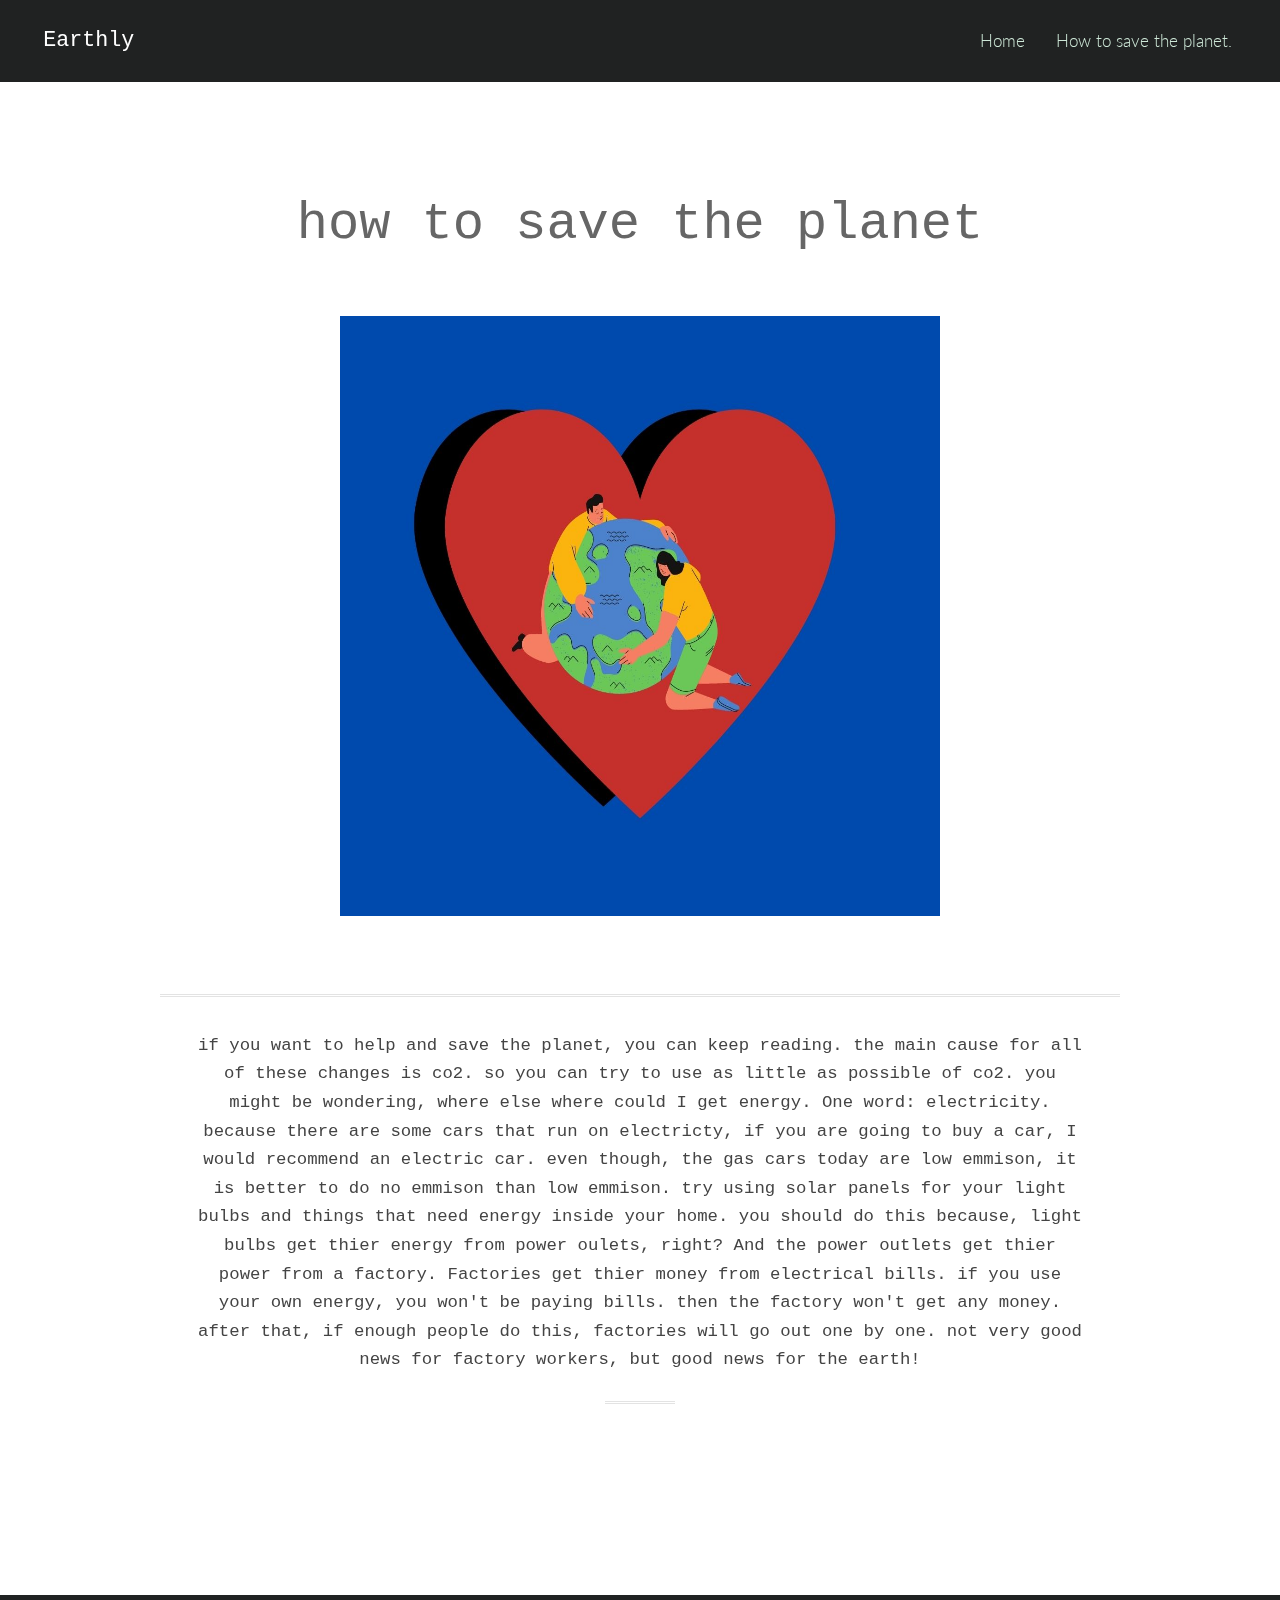
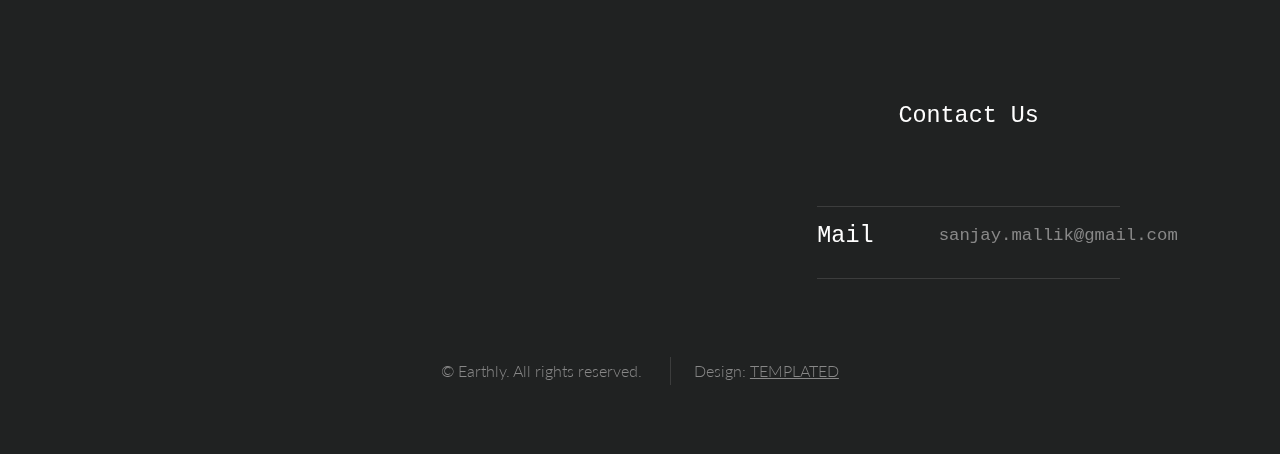
==== commit facc16bd: "fixed copyright and deleted credit for unsplash" ====
--- a/generic.html
+++ b/generic.html
@@ -106,9 +106,8 @@
 						</section>
 					</div>
 					<ul class="copyright">
-						<li>&copy; Untitled. All rights reserved.</li>
+						<li>&copy; Earthly. All rights reserved.</li>
 						<li>Design: <a href="http://templated.co">TEMPLATED</a></li>
-						<li>Images: <a href="http://unsplash.com">Unsplash</a></li>
 					</ul>
 				</div>
 			</footer>
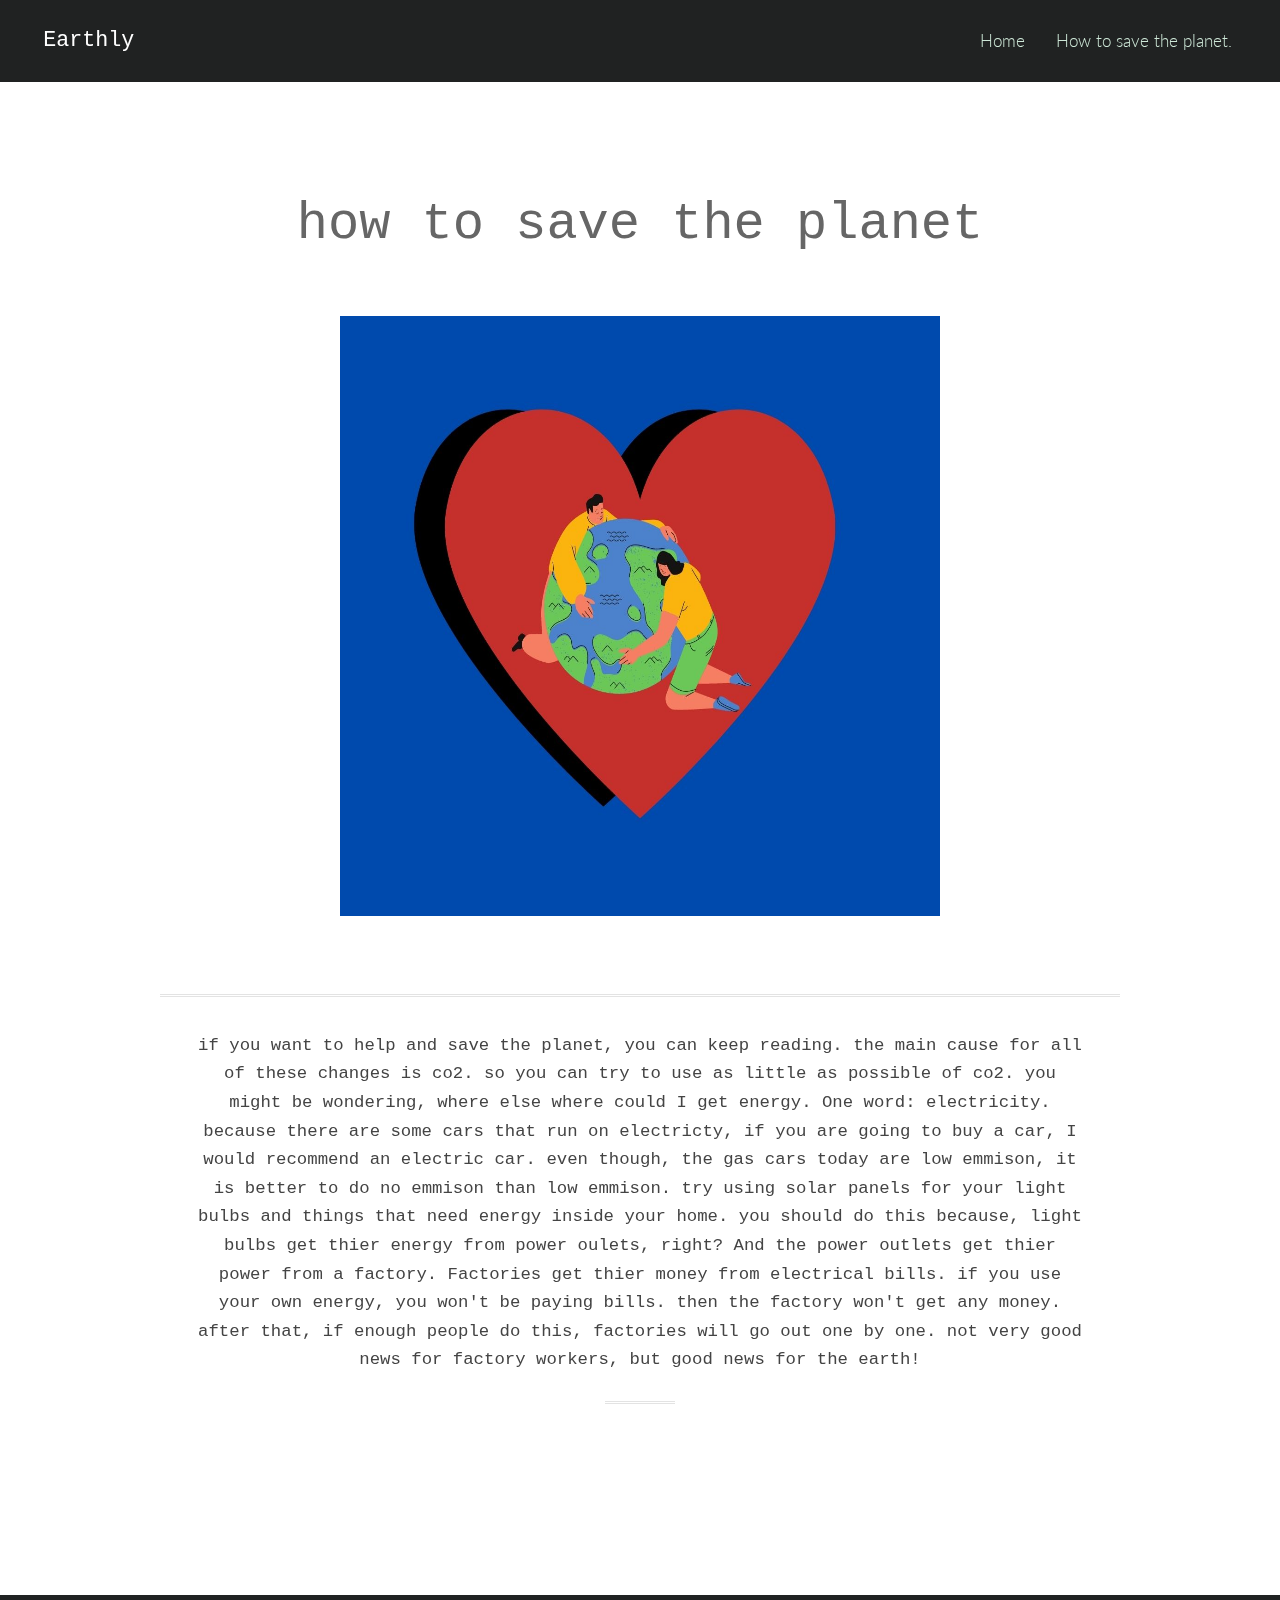
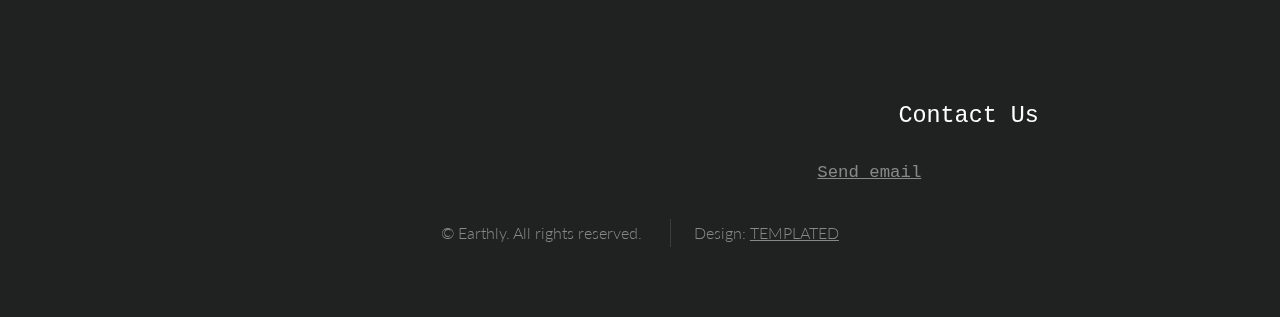
==== commit 4fa61458: "Update generic.html" ====
--- a/generic.html
+++ b/generic.html
@@ -7,7 +7,7 @@
 <html lang="en">
 	<head>
 		<meta charset="UTF-8">
-		<title>Generic - Interphase by TEMPLATED</title>
+		<title>how to save the earth</title>
 		<meta http-equiv="content-type" content="text/html; charset=utf-8" />
 		<meta name="description" content="" />
 		<meta name="keywords" content="" />
@@ -82,27 +82,8 @@
 							</ul>
 						</section>
 						<section class="4u$ 12u$(medium) 12u$(small)">
-							<h3>Contact Us</h3>
-							<ul class="icons">
-								  
-								
-								
-
-								
-								
-							</ul>
-							<ul class="tabular">
-								<li>
-		
-								</li>
-								<li>
-									<h3>Mail</h3>
-									<p1 style="font-family:'Courier New', Courier, monospace">sanjay.mallik@gmail.com</a>
-								</li>
-								<li>
-
-								</li>
-							</ul>
+							<h3 style="align-content: center;">Contact Us</h3>
+							<p1 style="object-align: center; font-family:'Courier New', Courier, monospace"><a href="mailto:sanjay.mallik@gmail.com">Send email</a></p1>
 						</section>
 					</div>
 					<ul class="copyright">
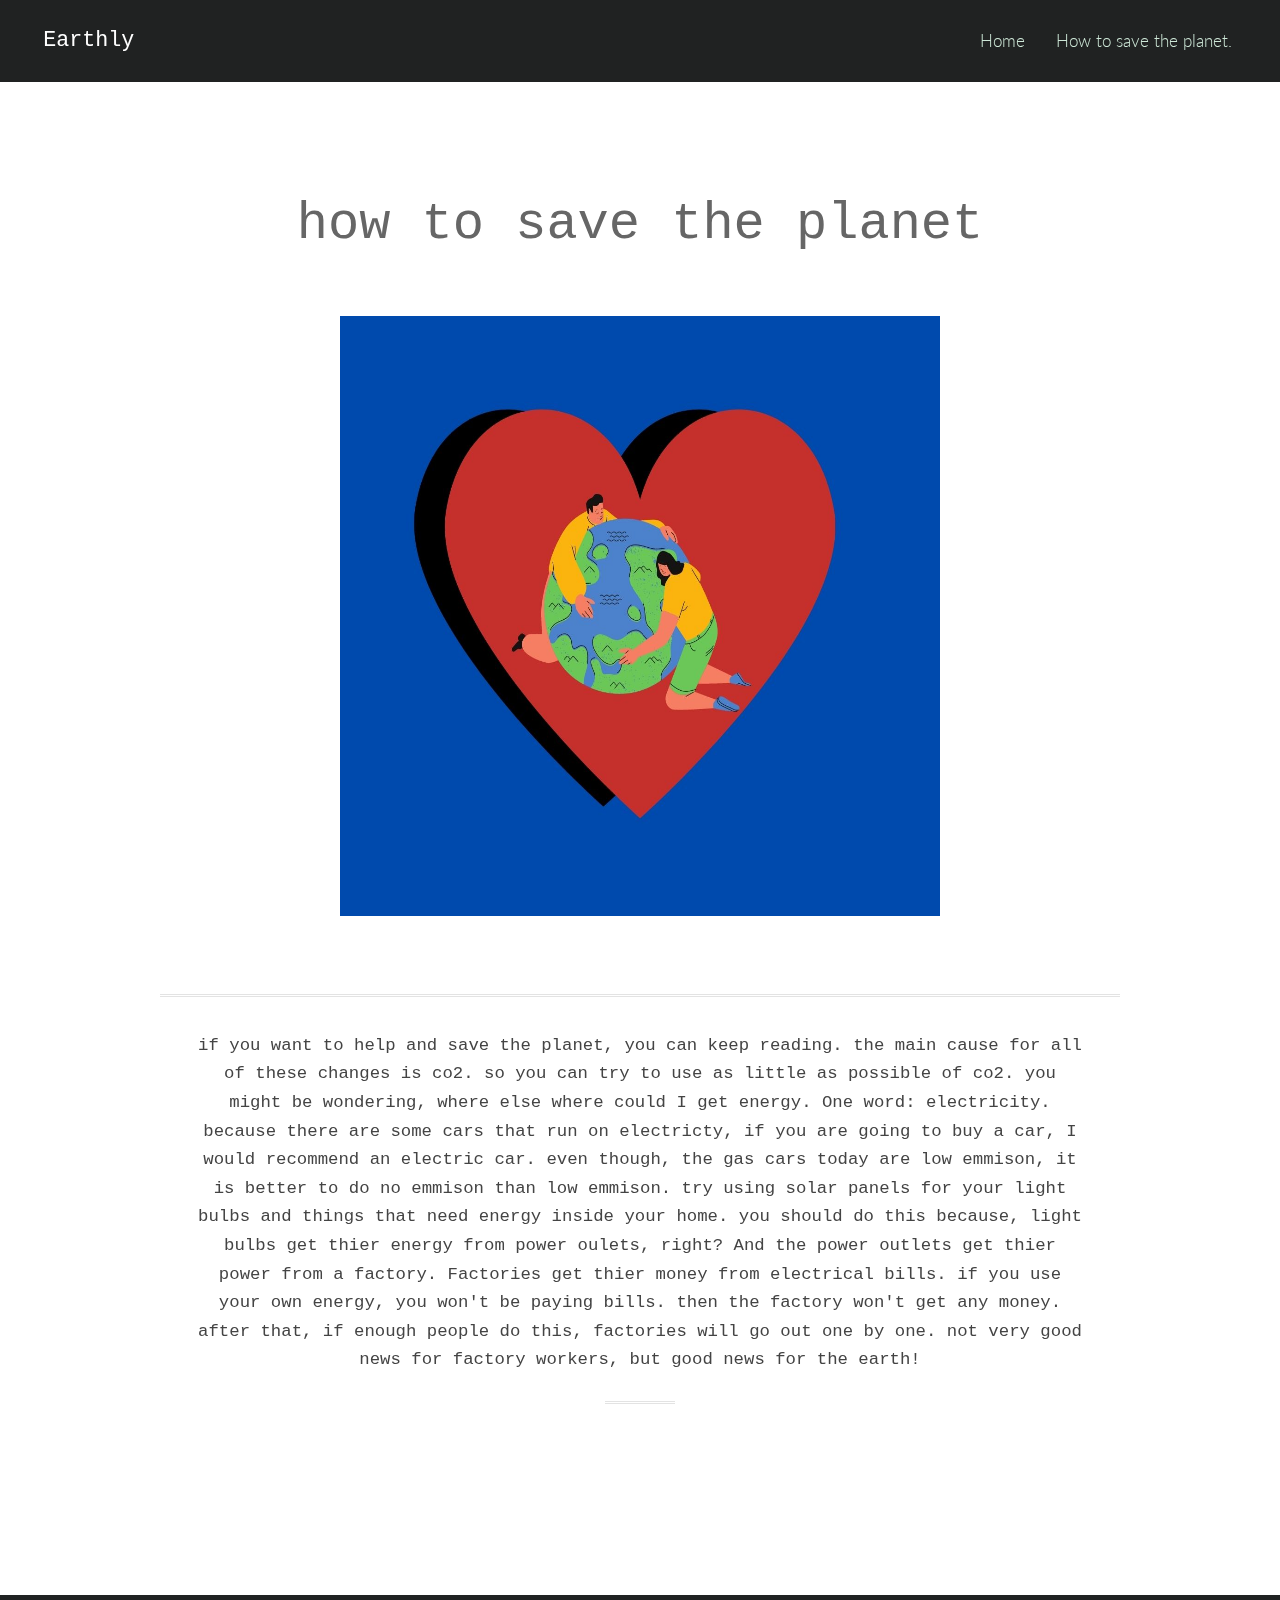
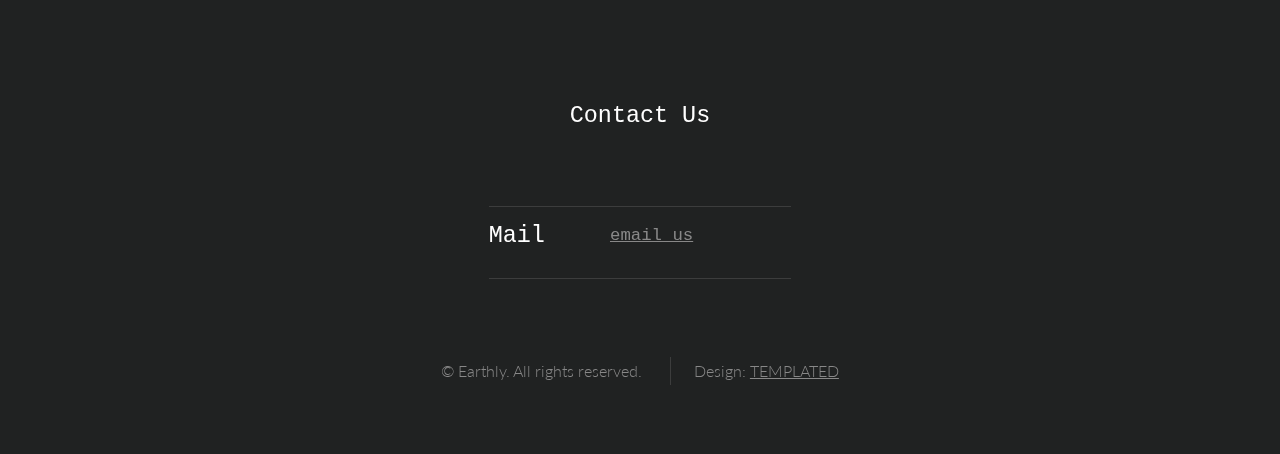
==== commit 17fb00dd: "fixed stuff" ====
--- a/generic.html
+++ b/generic.html
@@ -75,15 +75,23 @@
 
 							</ul>
 						</section>
-						<section class="4u 6u$(medium) 12u$(small)">
-
-							<ul class="alt">
+						<section class="4u$ 12u$(medium) 12u$(small)">
+							<h3>Contact Us</h3>
+							<ul class="icons">
 
 							</ul>
-						</section>
-						<section class="4u$ 12u$(medium) 12u$(small)">
-							<h3 style="align-content: center;">Contact Us</h3>
-							<p1 style="object-align: center; font-family:'Courier New', Courier, monospace"><a href="mailto:sanjay.mallik@gmail.com">Send email</a></p1>
+							<ul class="tabular">
+								<li>
+									
+								</li>
+								<li>
+									<h3>Mail</h3>
+									<p1 style="font-family:'Courier New', Courier, monospace"><a href="mailto:sanjay.mallik@gmail.com">email us</a></p1>
+								</li>
+								<li>
+
+								</li>
+							</ul>
 						</section>
 					</div>
 					<ul class="copyright">
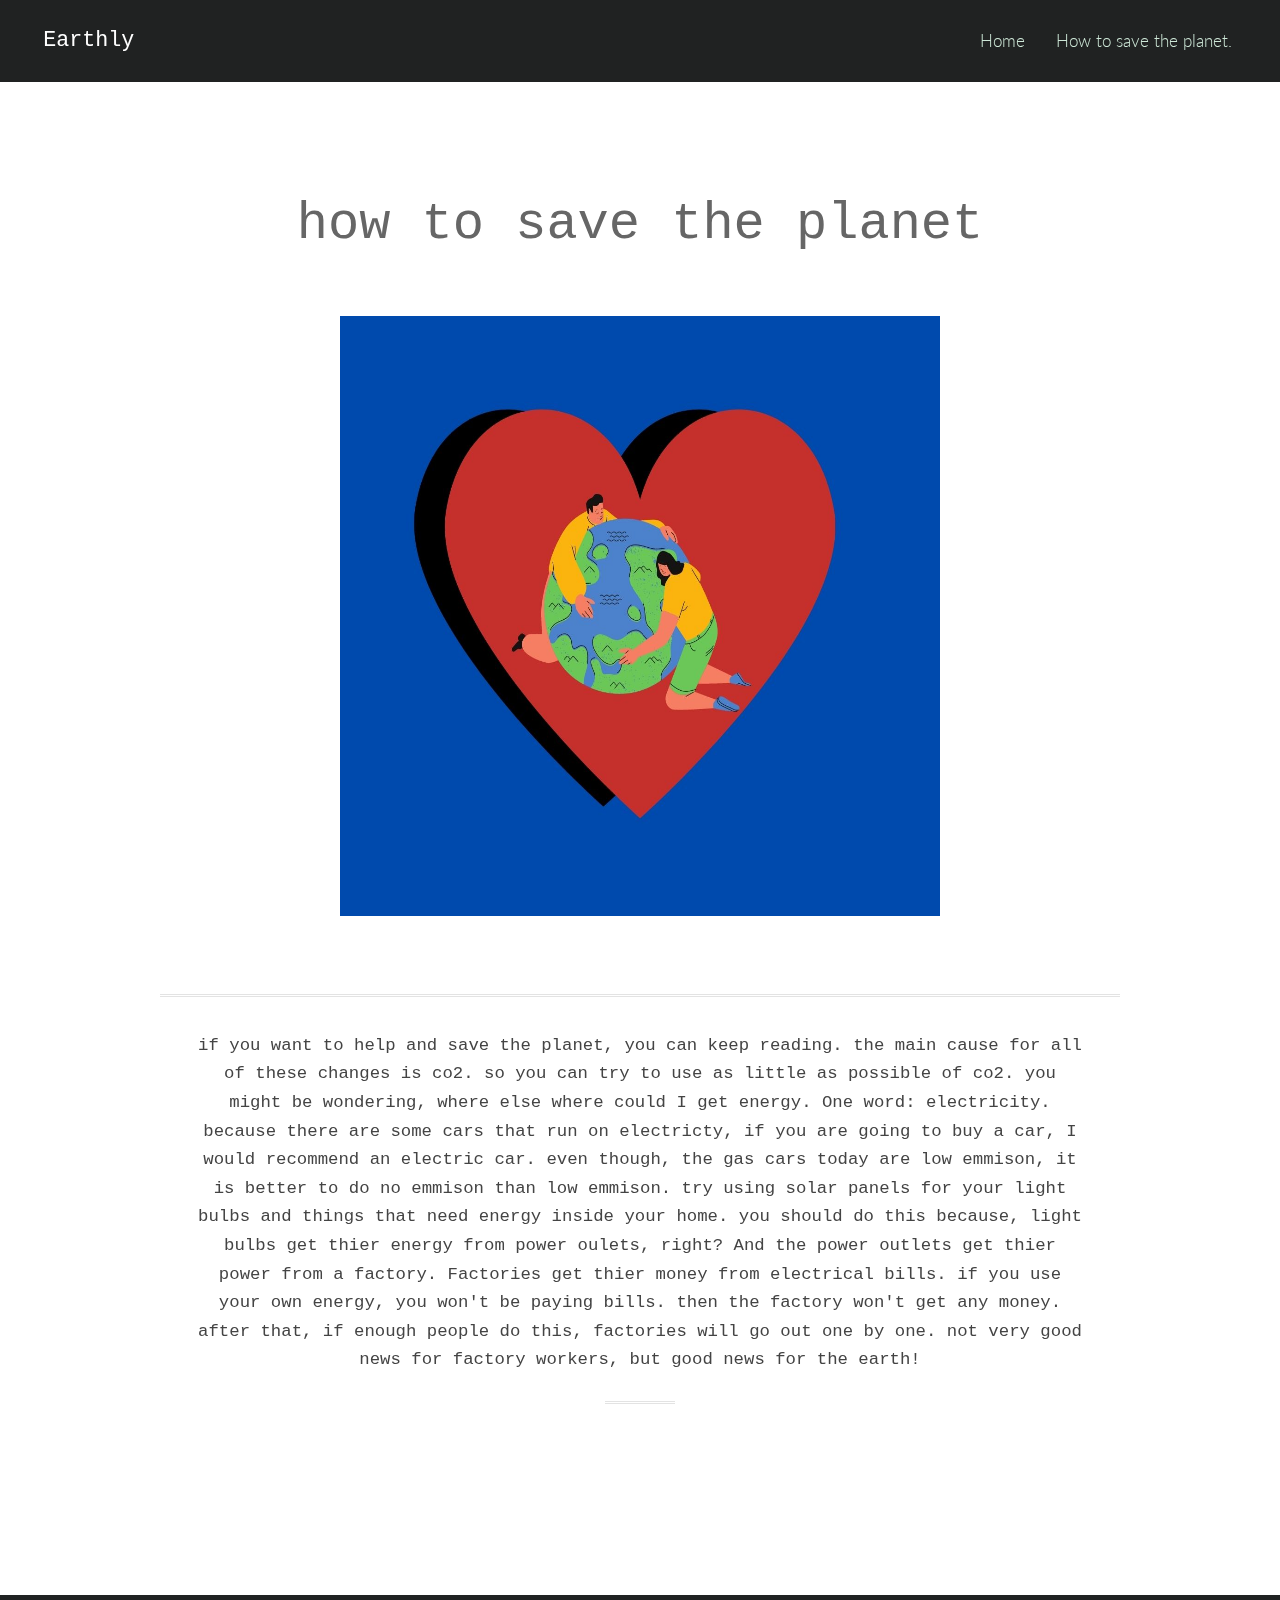
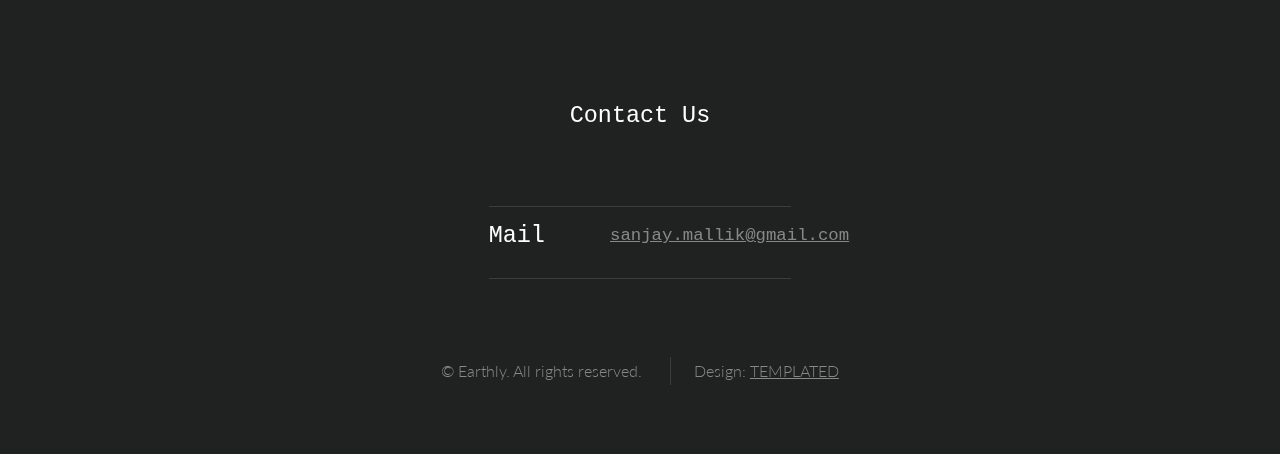
==== commit 095d8de5: "Update generic.html" ====
--- a/generic.html
+++ b/generic.html
@@ -86,7 +86,7 @@
 								</li>
 								<li>
 									<h3>Mail</h3>
-									<p1 style="font-family:'Courier New', Courier, monospace"><a href="mailto:sanjay.mallik@gmail.com">email us</a></p1>
+									<p1 style="font-family:'Courier New', Courier, monospace"><a href="mailto:sanjay.mallik@gmail.com" target=_top>sanjay.mallik@gmail.com</a></p1>
 								</li>
 								<li>
 
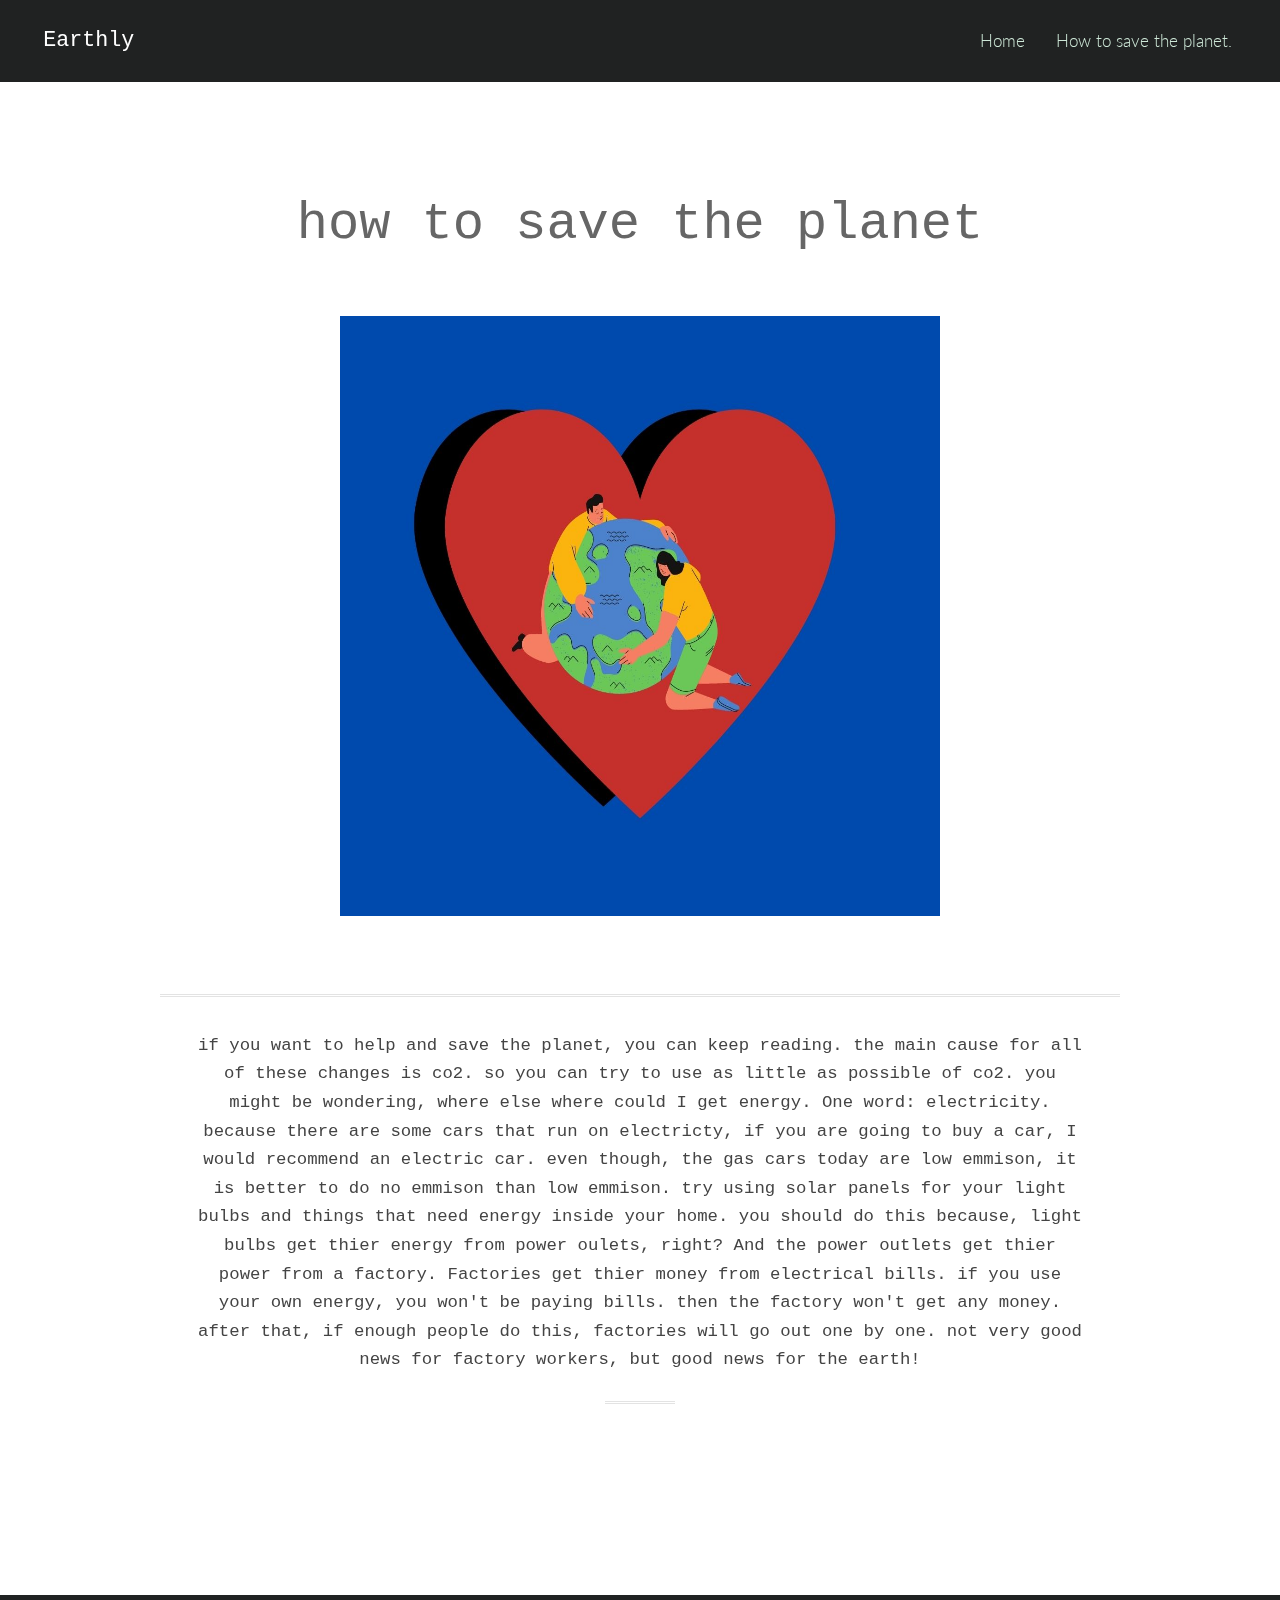
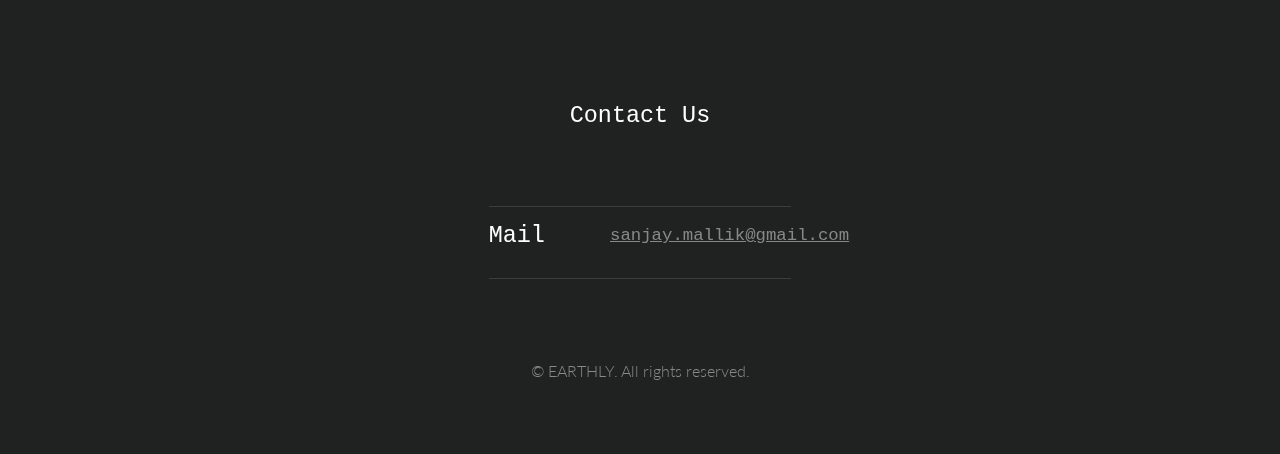
==== commit b3a345fc: "add-ons" ====
--- a/generic.html
+++ b/generic.html
@@ -86,7 +86,7 @@
 								</li>
 								<li>
 									<h3>Mail</h3>
-									<p1 style="font-family:'Courier New', Courier, monospace"><a href="mailto:sanjay.mallik@gmail.com" target=_top>sanjay.mallik@gmail.com</a></p1>
+									<p1 style="font-family:'Courier New', Courier, monospace"><a href="mailto:sanjay.mallik@gmail.com" target="_blank">sanjay.mallik@gmail.com</a></p1>
 								</li>
 								<li>
 
@@ -95,8 +95,8 @@
 						</section>
 					</div>
 					<ul class="copyright">
-						<li>&copy; Earthly. All rights reserved.</li>
-						<li>Design: <a href="http://templated.co">TEMPLATED</a></li>
+						<li>&copy; EARTHLY. All rights reserved.</li>
+						
 					</ul>
 				</div>
 			</footer>
